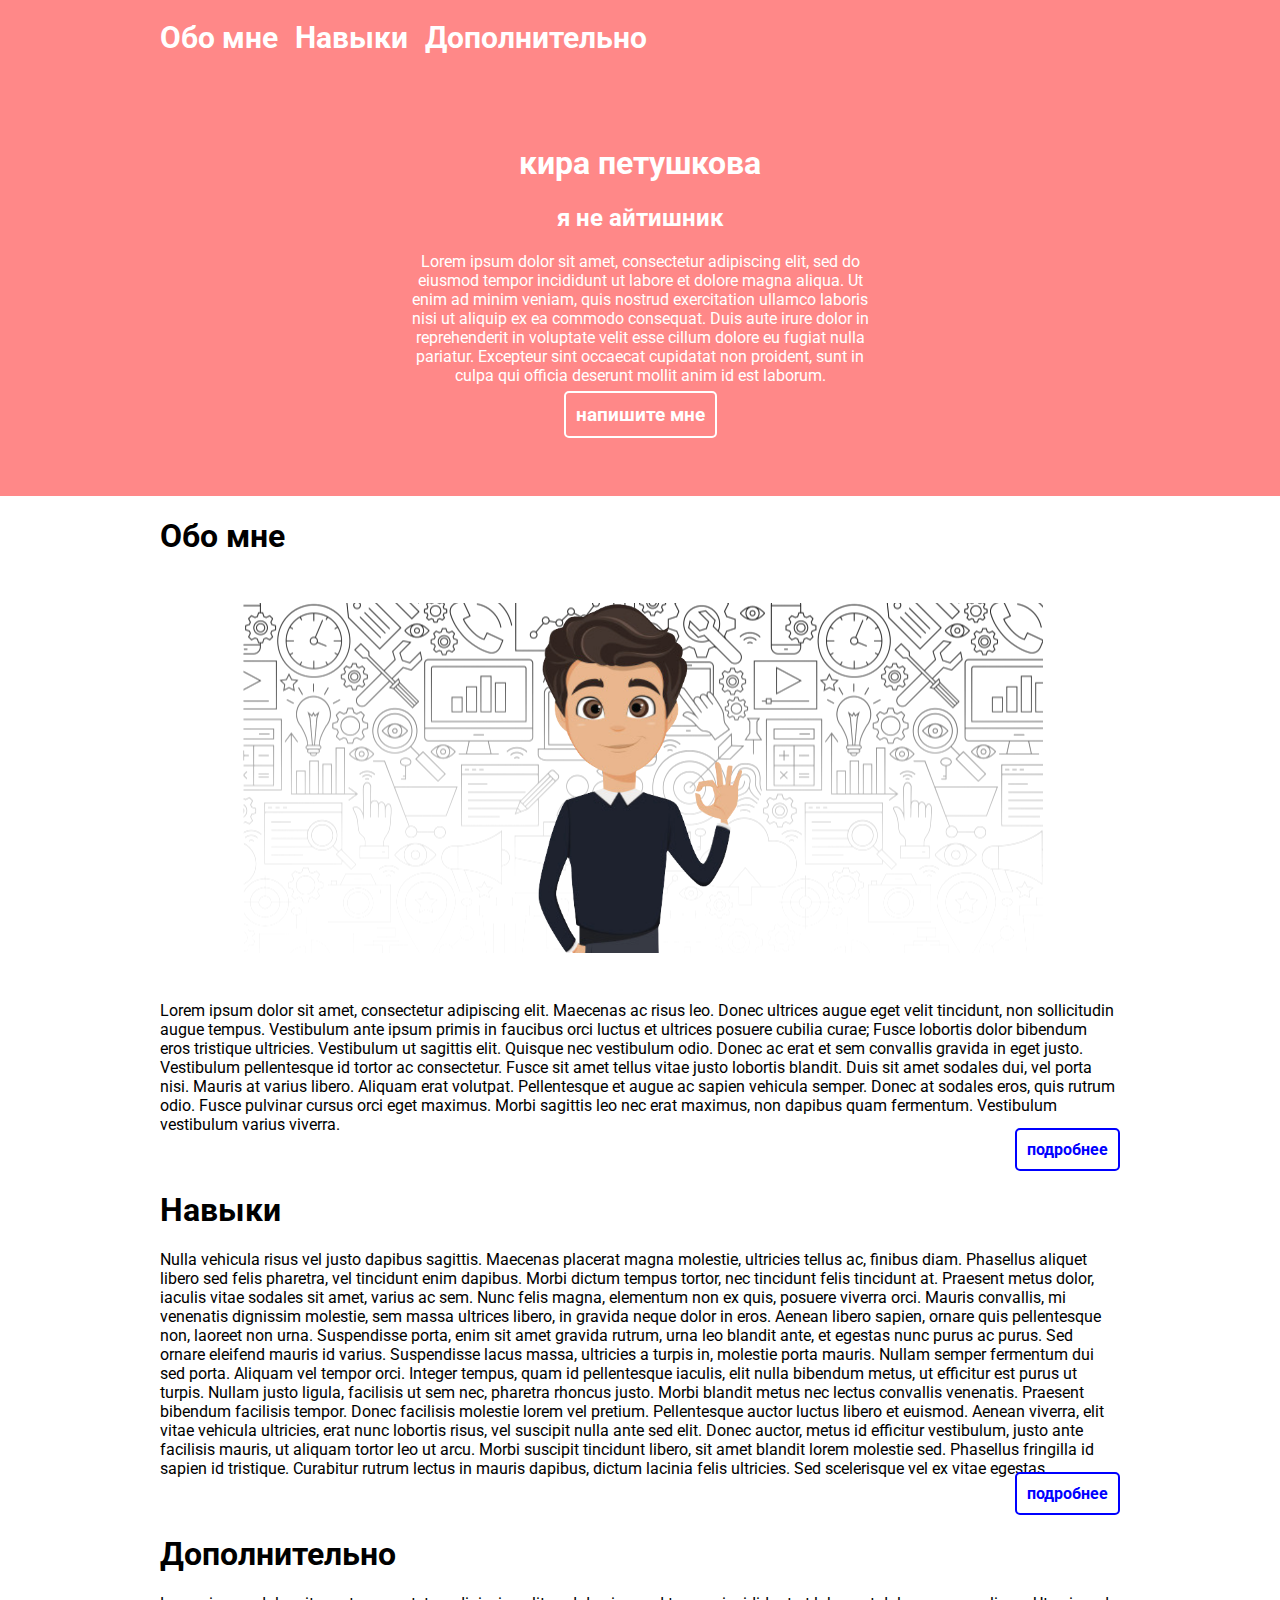
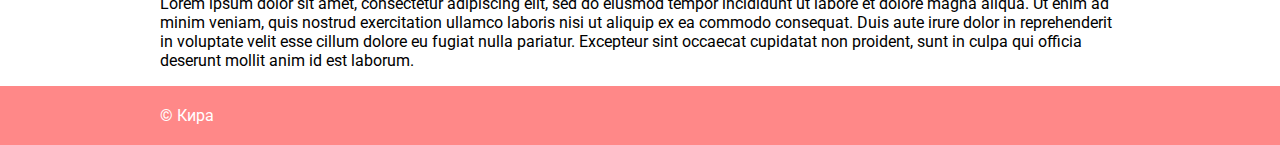
==== lab 1/index.html @ 08850fde "lab1" ====
<!DOCTYPE html>
<html lang="ru">
    <head>
        <meta charset="UTF-8">
        <title>ляляляля </title>
        <link rel="preconnect" href="https://fonts.googleapis.com">
        <link rel="preconnect" href="https://fonts.gstatic.com" crossorigin>
        <link href="https://fonts.googleapis.com/css2?family=Roboto:wght@100;400&display=swap" rel="stylesheet">
        <link rel="stylesheet" href="styles/main.css">
    </head>
    <body>
        <header class="header">
            <div class="container">
                <nav class="main-menu">
                    <a href="#about">Обо мне</a>
                    <a href="#you">Навыки</a>
                    <a href="#us">Дополнительно</a>
                </nav>
                <div class="text-center py-5"> 
                    <h1> кира петушкова</h1>
                    <h2> я не айтишник</h2>
                    <p class="w-50 m-3"> 
                        Lorem ipsum dolor sit amet, consectetur adipiscing elit, sed do eiusmod tempor incididunt ut labore et dolore magna aliqua. Ut enim ad minim veniam, quis nostrud exercitation ullamco laboris nisi ut aliquip ex ea commodo consequat. Duis aute irure dolor in reprehenderit in voluptate velit esse cillum dolore eu fugiat nulla pariatur. Excepteur sint occaecat cupidatat non proident, sunt in culpa qui officia deserunt mollit anim id est laborum.
                    </p>
                    <a class="btn contact-me-btn" href="mailto:kira0987123456@gmail.com">напишите мне</a>
                </div>
            </div>
            
        </header>
        <main>
            <div class="container">
                <section id="about">
                    <h1>
                        Обо мне
                    </h1>
                    <figure class="avatar">
                        <img src="images/person.png" alt="это не я'">
                    </figure>
                    
                    <p>
                        Lorem ipsum dolor sit amet, consectetur adipiscing elit. Maecenas ac risus leo. Donec ultrices augue eget velit tincidunt, non sollicitudin augue tempus. Vestibulum ante ipsum primis in faucibus orci luctus et ultrices posuere cubilia curae; Fusce lobortis dolor bibendum eros tristique ultricies. Vestibulum ut sagittis elit. Quisque nec vestibulum odio. Donec ac erat et sem convallis gravida in eget justo.

Vestibulum pellentesque id tortor ac consectetur. Fusce sit amet tellus vitae justo lobortis blandit. Duis sit amet sodales dui, vel porta nisi. Mauris at varius libero. Aliquam erat volutpat. Pellentesque et augue ac sapien vehicula semper. Donec at sodales eros, quis rutrum odio. Fusce pulvinar cursus orci eget maximus. Morbi sagittis leo nec erat maximus, non dapibus quam fermentum. Vestibulum vestibulum varius viverra.
                    </p>
                    <div class="text-right">
                        <a class="btn" href="about.html">подробнее</a>
                    </div>
                </section>

                <section id="you">
                    <h1>Навыки</h1>
                    <p>
                        Nulla vehicula risus vel justo dapibus sagittis. Maecenas placerat magna molestie, ultricies tellus ac, finibus diam. Phasellus aliquet libero sed felis pharetra, vel tincidunt enim dapibus. Morbi dictum tempus tortor, nec tincidunt felis tincidunt at. Praesent metus dolor, iaculis vitae sodales sit amet, varius ac sem. Nunc felis magna, elementum non ex quis, posuere viverra orci. Mauris convallis, mi venenatis dignissim molestie, sem massa ultrices libero, in gravida neque dolor in eros. Aenean libero sapien, ornare quis pellentesque non, laoreet non urna. Suspendisse porta, enim sit amet gravida rutrum, urna leo blandit ante, et egestas nunc purus ac purus. Sed ornare eleifend mauris id varius. Suspendisse lacus massa, ultricies a turpis in, molestie porta mauris. Nullam semper fermentum dui sed porta. Aliquam vel tempor orci. Integer tempus, quam id pellentesque iaculis, elit nulla bibendum metus, ut efficitur est purus ut turpis. Nullam justo ligula, facilisis ut sem nec, pharetra rhoncus justo.

                        Morbi blandit metus nec lectus convallis venenatis. Praesent bibendum facilisis tempor. Donec facilisis molestie lorem vel pretium. Pellentesque auctor luctus libero et euismod. Aenean viverra, elit vitae vehicula ultricies, erat nunc lobortis risus, vel suscipit nulla ante sed elit. Donec auctor, metus id efficitur vestibulum, justo ante facilisis mauris, ut aliquam tortor leo ut arcu. Morbi suscipit tincidunt libero, sit amet blandit lorem molestie sed. Phasellus fringilla id sapien id tristique. Curabitur rutrum lectus in mauris dapibus, dictum lacinia felis ultricies. Sed scelerisque vel ex vitae egestas.
                    </p>
                    <div class="text-right">
                        <a class="btn" href="skills.html">подробнее</a>
                    </div>
                        
                        
                </section>

                <section id="us">
                    <h1>Дополнительно</h1>
                    <p>
                        Lorem ipsum dolor sit amet, consectetur adipiscing elit, sed do eiusmod tempor incididunt ut labore et dolore magna aliqua. Ut enim ad minim veniam, quis nostrud exercitation ullamco laboris nisi ut aliquip ex ea commodo consequat. Duis aute irure dolor in reprehenderit in voluptate velit esse cillum dolore eu fugiat nulla pariatur. Excepteur sint occaecat cupidatat non proident, sunt in culpa qui officia deserunt mollit anim id est laborum.
                    </p>
                    <div class="text-right">
                    </div>

                </section>

            </div>
        </main>
       <footer class="footer">
            <div class="container">
                &copy; Кира 
                
            </div>
       </footer>
        

    </body>
</html>
---- lab 1/styles/main.css ----
body {
    margin: 0;
    font-family: 'Roboto', sans-serif;
}

.header {
    background-color: rgb(255, 136, 136);
    color: rgb(255, 255, 255);
}
.container {
    max-width: 75%;
    margin: 0 auto;
}
.main-menu {
    font-size: 30px;
    font-weight: bold;
    padding: 20px 0; 
}
.main-menu a {
    text-decoration: none;
    color: rgb(255, 255, 255);
    margin-right: 10px;
}
.main-menu a:hover {
    transition: 0.5s;
    color: rgb(108, 108, 255);
}
    
.main p {
    text-align: justify;
}
.avatar {
    height: 350px;
    text-align: center;
    margin: 3rem 0;
    background-image: url(../images/background1.png);
    background-repeat: no-repeat;
    background-position: center;
}

.avatar img{
    height: 100%;
}
.footer {
    background-color:  rgb(255, 136, 136);
    color: white;
    padding: 20px 0;
}
.text-center {
    text-align: center;
}
.py-5{
    padding-top: 3rem;
    padding-bottom: 3rem;
}
.w-50{
    max-width: 50%;
}
.m-3{
    margin-top: 1rem;
    margin-bottom: 1rem;
    margin-left: auto;
    margin-right: auto;
}
.mx-3 {
    margin-top: 1rem;
    margin-bottom: 1rem;
  }
  
  .mx-auto {
    margin-left: auto;
    margin-right: auto;
  }
.text-right{
    text-align: right;
}
.btn{
    padding: 10px;
    text-decoration: none;
    color: rgb(0, 0, 255);
    font-weight: bold;
    border: 2px solid blue;
    border-radius: 5px;
    text-align: right;
    position: relative;
    bottom: 10px;
}
.btn:hover{
    color: rgb(108, 108, 255);
    border-color: rgb(108, 108, 255);
    transition: color 0.5s, border-color 0.5s;
   
}
.contact-me-btn{
    color: white;
    border-color: white;
    font-size: 1.2rem;
    display: inline-block;
}
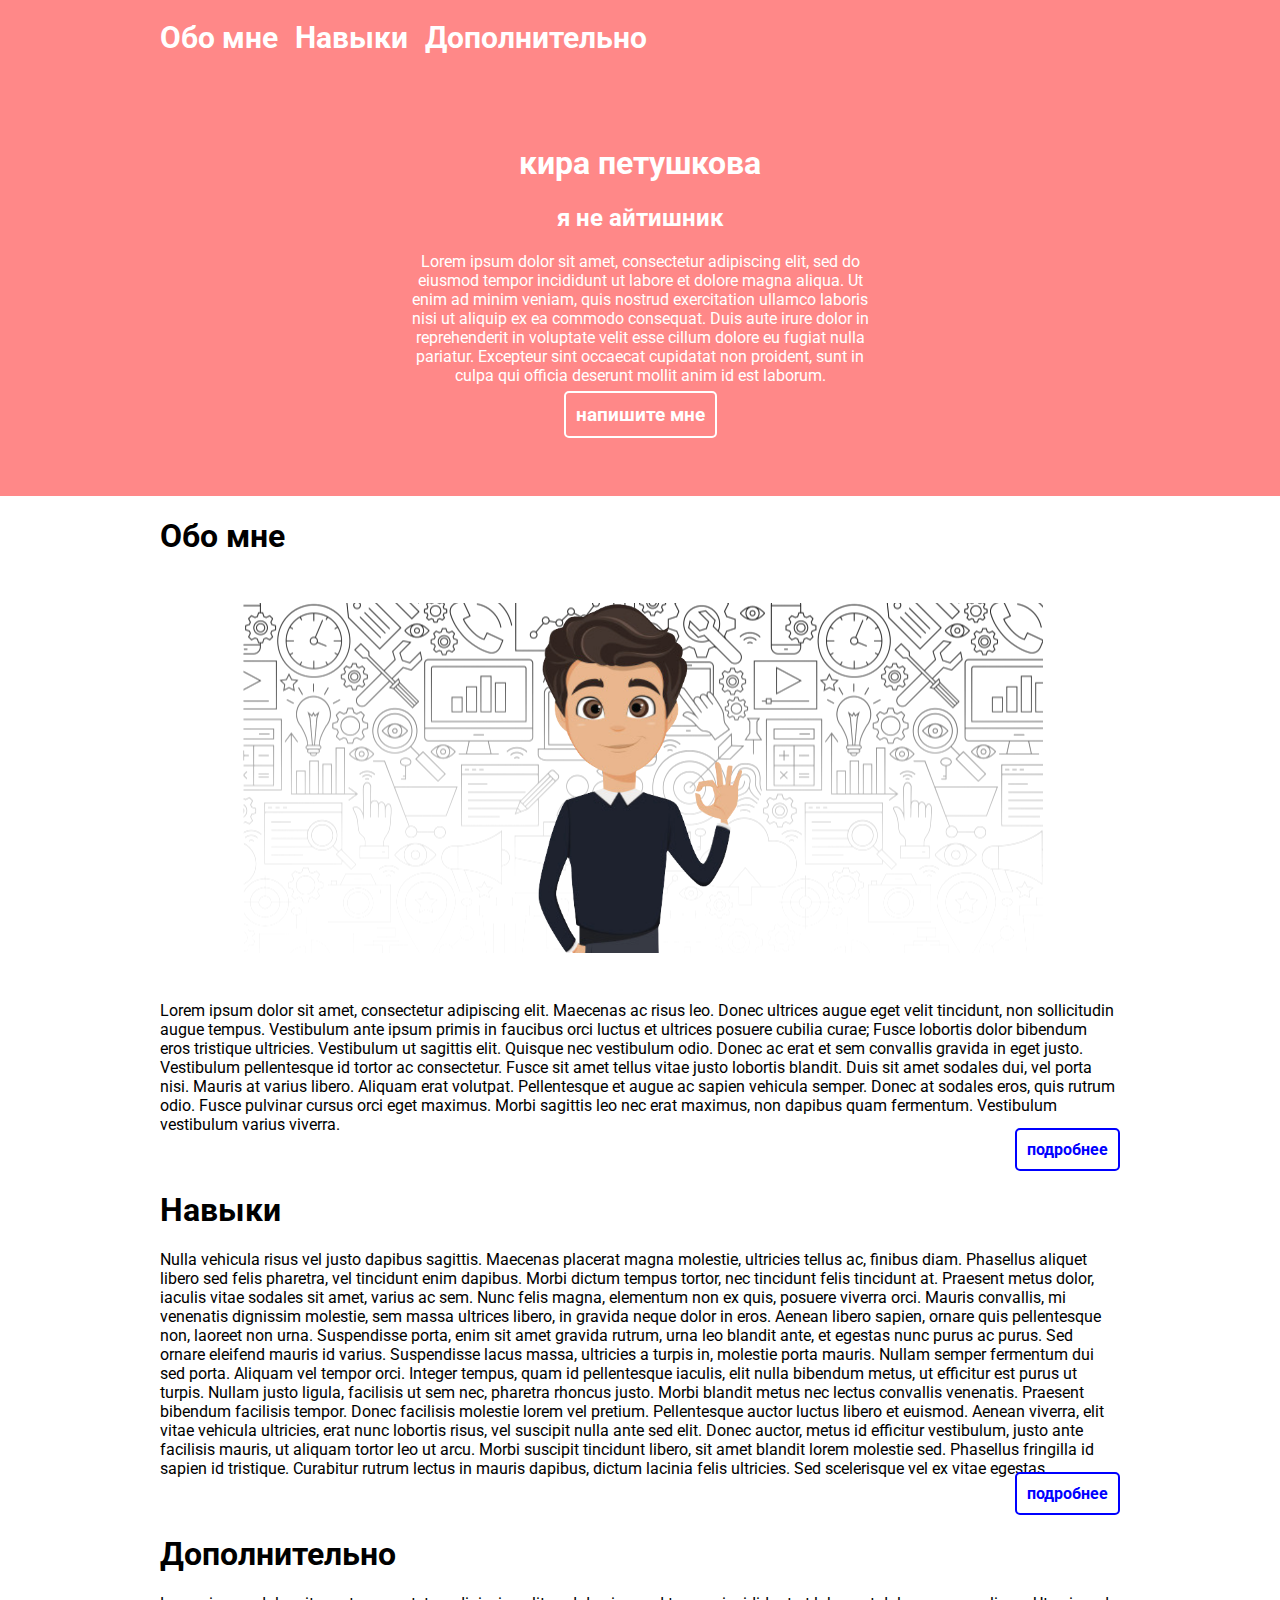
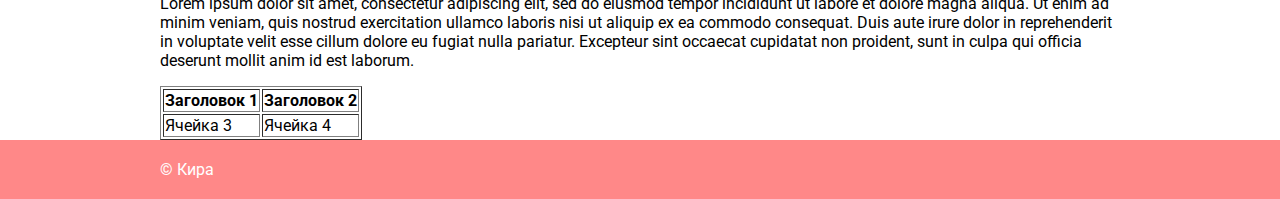
==== commit 4d3c7d40: "lab1" ====
--- a/lab 1/index.html
+++ b/lab 1/index.html
@@ -70,6 +70,16 @@
                     </div>
 
                 </section>
+                <table border="1">
+                    <tr>
+                     <th>Заголовок 1</th>
+                     <th>Заголовок 2</th>
+                    </tr>
+                    <tr>
+                     <td>Ячейка 3</td>
+                     <td>Ячейка 4</td>
+                   </tr>
+                  </table>
 
             </div>
         </main>
